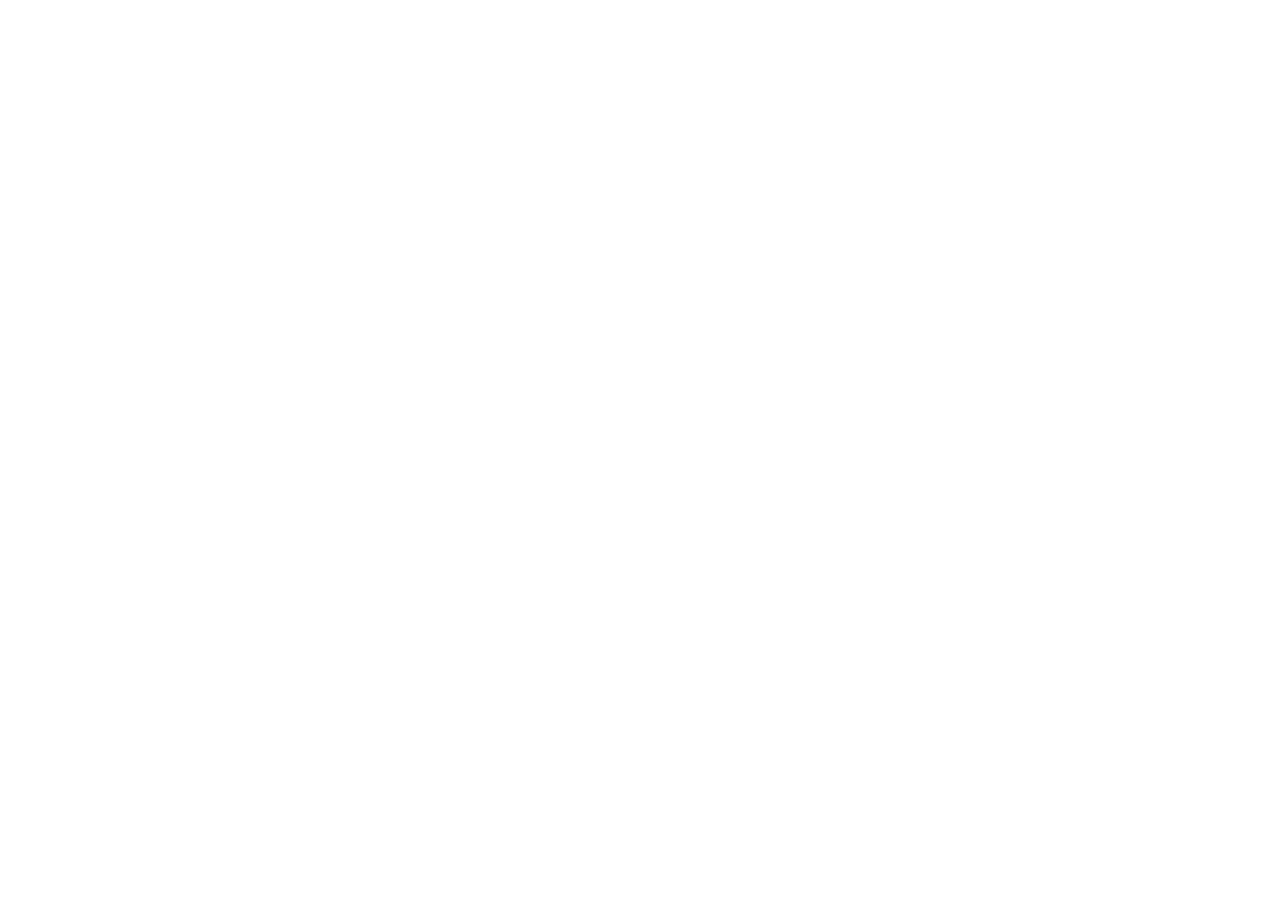
==== index.html @ 1bfa76cb "Creating the initial project structure" ====
<!DOCTYPE html>
<html lang="pt-br">
<head>
  <title>Well Organized</title>
  <meta charset="UTF-8">
  <meta name="viewport" content="width=device-width, initial-scale=1.0">
  <link rel="icon" href="./public/assets/favicon.ico">
</head>
<body>

</body>
</html>
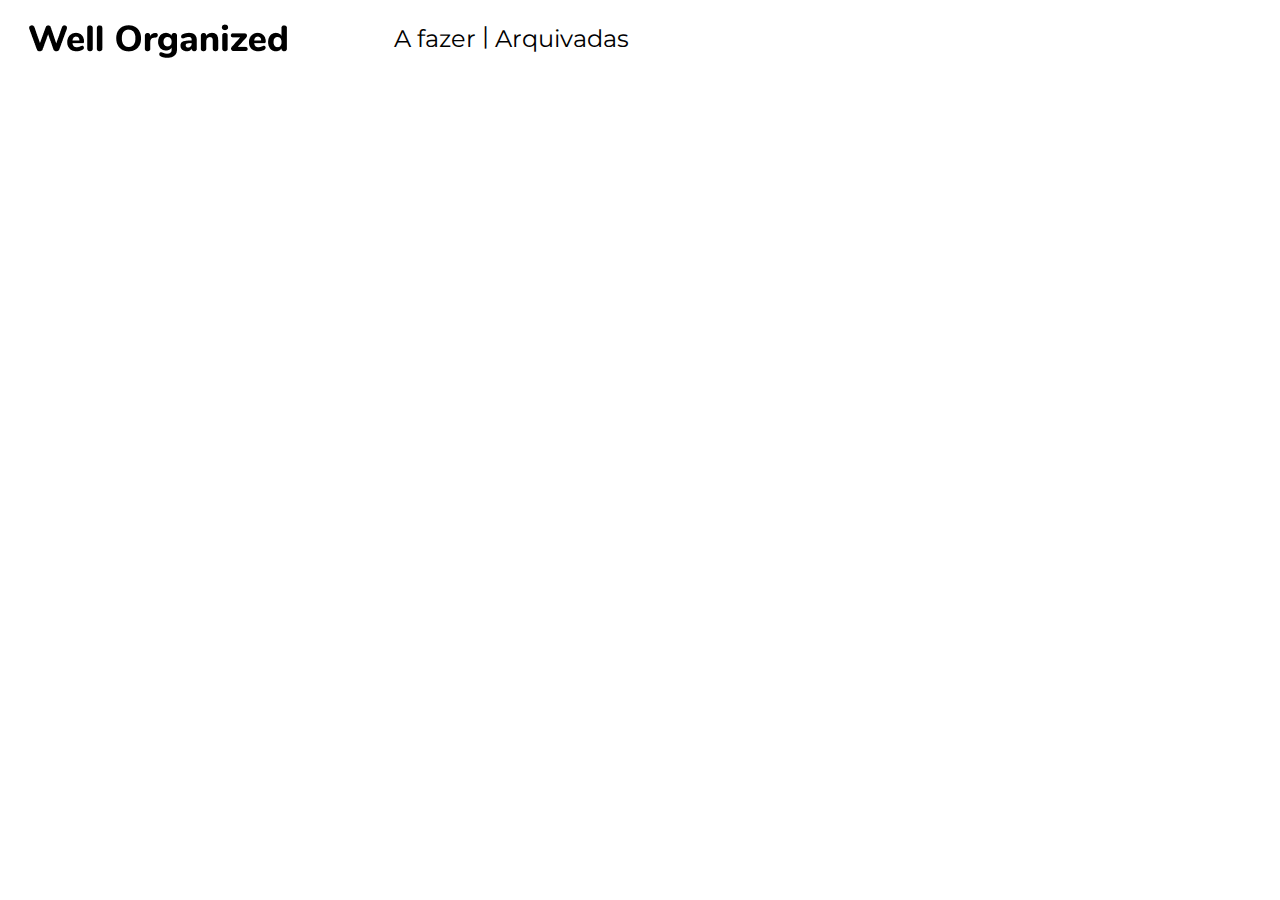
==== commit 98e8285c: "Creating the header structure in the HTML and adding CSS" ====
--- a/index.html
+++ b/index.html
@@ -5,7 +5,15 @@
   <meta charset="UTF-8">
   <meta name="viewport" content="width=device-width, initial-scale=1.0">
   <link rel="icon" href="./public/assets/favicon.ico">
+  <link rel="stylesheet" href="./public/css/style.css">
 </head>
+
+<header class="header">
+  <img src="./public/assets/well-organized-logo.png" alt="Well Organized Logo">
+  <a href="#">A fazer</a> |
+  <a href="#">Arquivadas</a>
+</header>
+
 <body>
 
 </body>
--- a/public/css/style.css
+++ b/public/css/style.css
@@ -0,0 +1,20 @@
+@import url('https://fonts.googleapis.com/css2?family=Montserrat&display=swap');
+
+.header {
+  height: 100px;
+  font-family: 'Montserrat', sans-serif;
+  font-size: 24px;
+}
+
+.header a:link, a:visited {
+  color: black;
+  text-decoration: none;
+  vertical-align: middle;
+}
+
+.header img {
+  vertical-align: middle;
+  margin-right: 100px;
+  margin-left: 20px;
+}
+
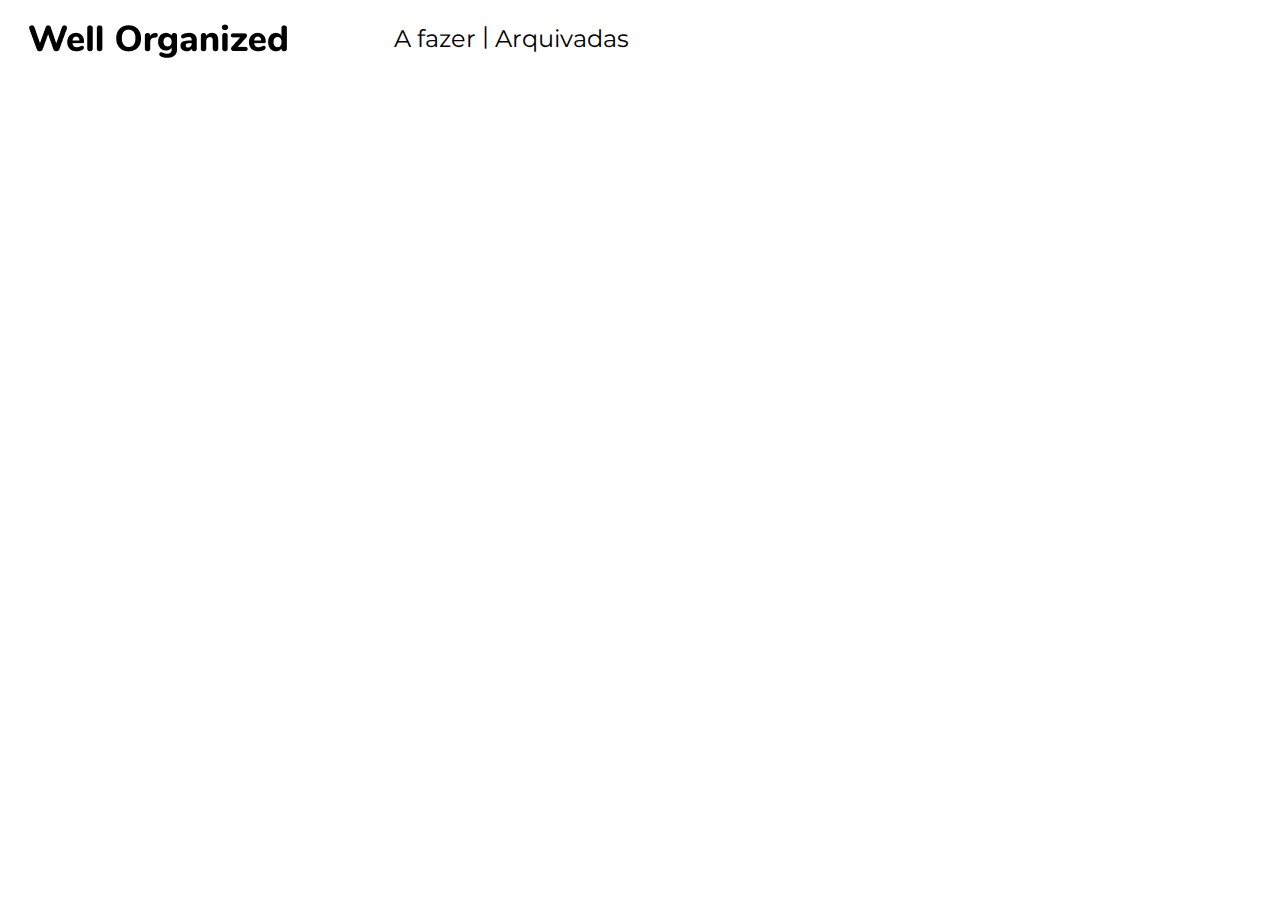
==== commit 788d2344: "Changing assets folder structure and font import on css" ====
--- a/index.html
+++ b/index.html
@@ -4,12 +4,13 @@
   <title>Well Organized</title>
   <meta charset="UTF-8">
   <meta name="viewport" content="width=device-width, initial-scale=1.0">
-  <link rel="icon" href="./public/assets/favicon.ico">
+  <link rel="icon" href="./public/assets/imgs/favicon.ico">
   <link rel="stylesheet" href="./public/css/style.css">
+  <link rel="stylesheet" href="./public/css/font-awesome-all.min.css">
 </head>
 
 <header class="header">
-  <img src="./public/assets/well-organized-logo.png" alt="Well Organized Logo">
+  <img src="./public/assets/imgs/well-organized-logo.png" alt="Well Organized Logo">
   <a href="#">A fazer</a> |
   <a href="#">Arquivadas</a>
 </header>
--- a/public/css/style.css
+++ b/public/css/style.css
@@ -1,8 +1,11 @@
-@import url('https://fonts.googleapis.com/css2?family=Montserrat&display=swap');
+@font-face {
+  font-family: Montserrat Regular;
+  src: url(../assets/fonts/Montserrat/Montserrat-Regular.ttf)
+}
 
 .header {
   height: 100px;
-  font-family: 'Montserrat', sans-serif;
+  font-family: Montserrat Regular;
   font-size: 24px;
 }
 
@@ -17,4 +20,3 @@
   margin-right: 100px;
   margin-left: 20px;
 }
-
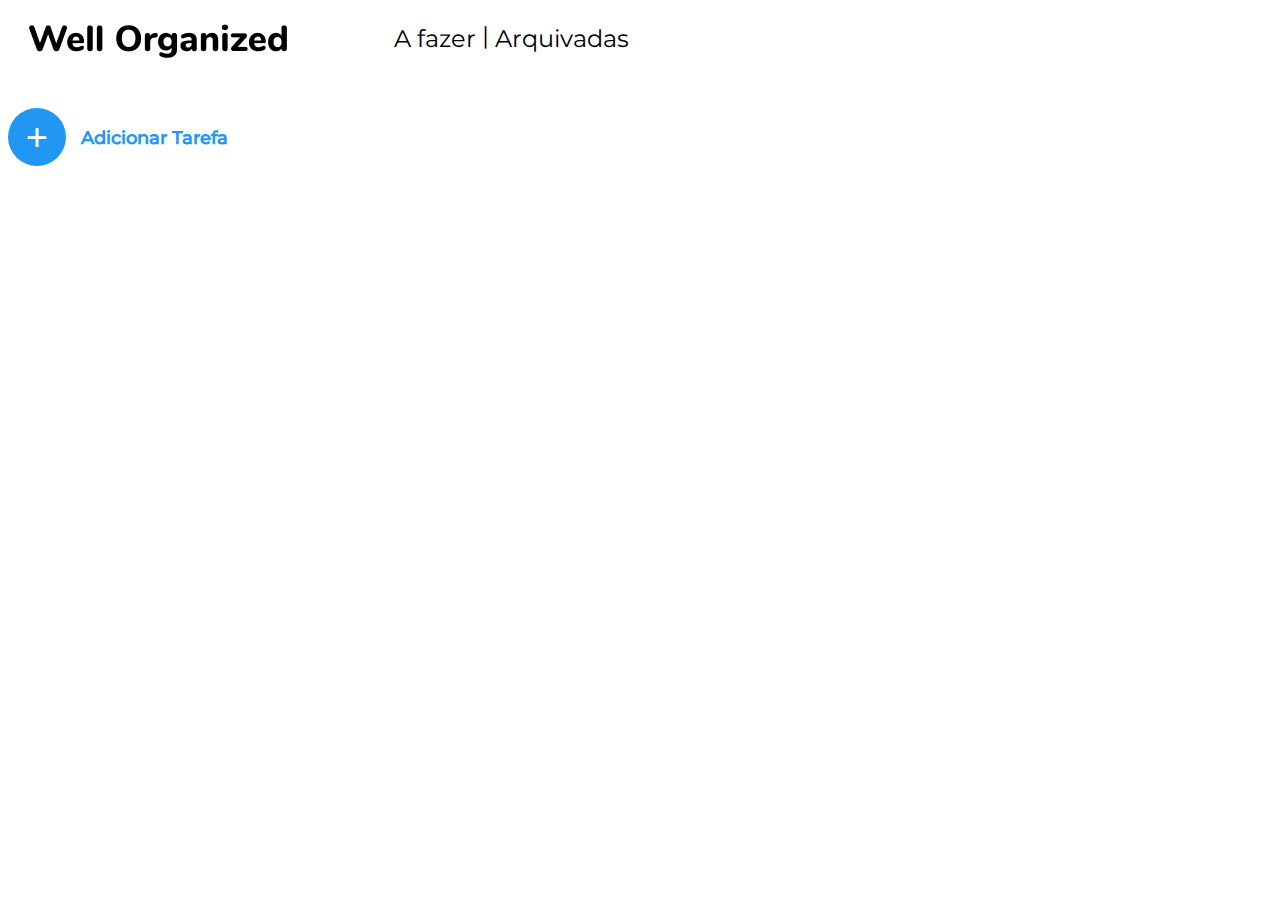
==== commit 4f166154: "Creating a inline form to add new tasks" ====
--- a/index.html
+++ b/index.html
@@ -11,11 +11,41 @@
 
 <header class="header">
   <img src="./public/assets/imgs/well-organized-logo.png" alt="Well Organized Logo">
-  <a href="#">A fazer</a> |
+  <a href="/">A fazer</a> |
   <a href="#">Arquivadas</a>
 </header>
 
 <body>
+  <section class="task-addition-section">
 
+
+    <div id="add-task-option" onclick="showAddTaskForm()">
+      <button class="circle-add-button">
+        <i class="fa fa-plus"></i>
+      </button>
+      <span class="text-add">Adicionar Tarefa</span>
+    </div>
+
+    <div class="not-shown" id="add-task-form">
+      Descrição
+      <input class="task-description-input" type="text" id="task-description-input">
+
+      Cor
+      <div class="task-color-option" onclick="selectColor(this)" style="background-color: #daf5fa; margin-left: 15px;"></div>
+      <div class="task-color-option" onclick="selectColor(this)" style="background-color: #d1fecb;"></div>
+      <div class="task-color-option" onclick="selectColor(this)" style="background-color: #f6d0f6;"></div>
+      <div class="task-color-option" onclick="selectColor(this)" style="background-color: #dcd0f3;"></div>
+      <div class="task-color-option" onclick="selectColor(this)" style="background-color: #fcfccb;"></div>
+      <div class="task-color-option" onclick="selectColor(this)" style="background-color: #fbd4b4;"></div>
+      <div class="task-color-option" onclick="selectColor(this)" style="background-color: #ffffff; margin-right: 15px;"></div>
+      <input class="not-shown" type="text" id="selected-color-code">
+
+      <button class="create-task-button" onclick="createNewTask()">Adicionar</button>
+    </div>
+
+
+  </section>
 </body>
+
+<script src="./public/js/app.js"></script>
 </html>--- a/public/css/style.css
+++ b/public/css/style.css
@@ -1,6 +1,16 @@
 @font-face {
   font-family: Montserrat Regular;
   src: url(../assets/fonts/Montserrat/Montserrat-Regular.ttf)
+}
+
+@font-face {
+  font-family: Montserrat Medium;
+  src: url(../assets/fonts/Montserrat/Montserrat-Medium.ttf)
+}
+
+@font-face {
+  font-family: Roboto Medium;
+  src: url(../assets/fonts/Roboto/Roboto-Medium.ttf)
 }
 
 .header {
@@ -20,3 +30,83 @@
   margin-right: 100px;
   margin-left: 20px;
 }
+
+.task-addition-section {
+  height: 100px;
+  font-family: Montserrat Medium;
+  font-size: 18px;
+}
+
+.circle-add-button {
+  height: 58px;
+  width: 58px;
+  vertical-align: middle;
+  border: none;
+  border-radius: 50%;
+  background-color: #2196F3;
+  text-align: center;
+  font-size: 40px;
+  color: white;
+  margin-right: 10px;
+}
+
+.circle-add-button i {
+  margin-top: 4px;
+}
+
+.text-add {
+  vertical-align: middle;
+  display: inline-block;
+  margin-top: 2px;
+  color: #2196F3;
+  font-weight: bold;
+}
+
+#add-task-option {
+  cursor: pointer;
+}
+
+.not-shown {
+  display: none;
+}
+
+.task-description-input {
+  width: 490px;
+  height: 40px;
+  border-style: solid;
+  border-color: #50B6CF;
+  border-radius: 7px;
+  font-size: 20px;
+  margin-right: 15px;
+  margin-left: 10px;
+}
+
+.task-color-option {
+  width: 20px;
+  height: 20px;
+  border-style: solid;
+  border-color: black;
+  border-width: 1px;
+  display: inline-block;
+  cursor: pointer;
+  margin-right: 7px;
+  vertical-align: middle;
+  margin-bottom: 5px;
+}
+
+.task-color-option-selected {
+  box-shadow: 3px 3px 3px;
+}
+
+.create-task-button {
+  width: 145px;
+  height: 40px;
+  font-family: Roboto Medium;
+  font-size: 25px;
+  color: white;
+  background-color: #50B6CF;
+  border: none;
+  border-radius: 7px;
+  margin-left: 10px;
+  cursor: pointer;
+}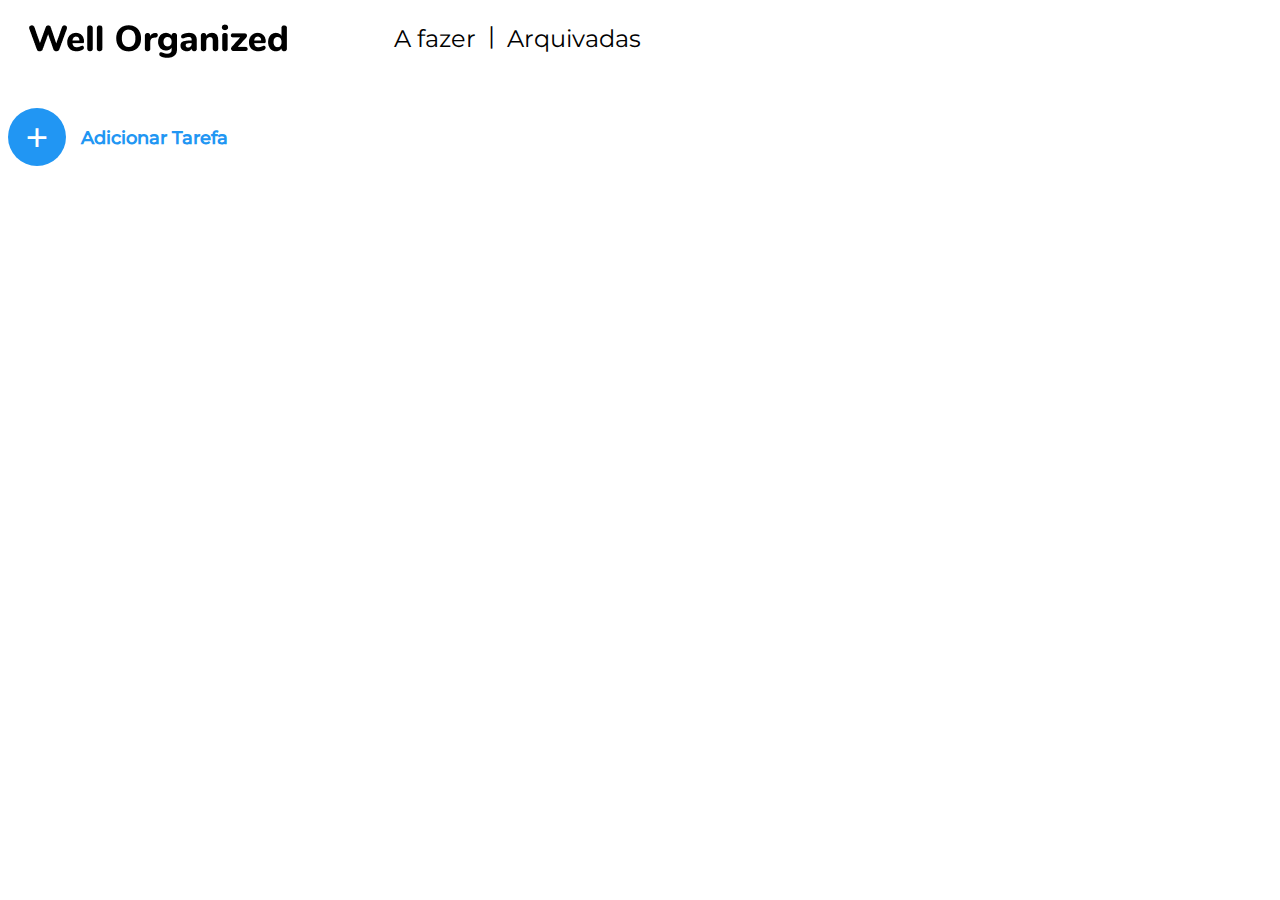
==== commit c925f535: "Creating task cards, restructuring the code and adding animations" ====
--- a/index.html
+++ b/index.html
@@ -7,11 +7,12 @@
   <link rel="icon" href="./public/assets/imgs/favicon.ico">
   <link rel="stylesheet" href="./public/css/style.css">
   <link rel="stylesheet" href="./public/css/font-awesome-all.min.css">
+  <link rel="stylesheet" href="https://cdnjs.cloudflare.com/ajax/libs/animate.css/4.1.1/animate.min.css">
 </head>
 
 <header class="header">
   <img src="./public/assets/imgs/well-organized-logo.png" alt="Well Organized Logo">
-  <a href="/">A fazer</a> |
+  <a href="/">A fazer</a> &nbsp;|&nbsp;
   <a href="#">Arquivadas</a>
 </header>
 
@@ -26,7 +27,7 @@
       <span class="text-add">Adicionar Tarefa</span>
     </div>
 
-    <div class="not-shown" id="add-task-form">
+    <div class="not-shown animate__animated animate__fadeIn" id="add-task-form">
       Descrição
       <input class="task-description-input" type="text" id="task-description-input">
 
@@ -45,6 +46,23 @@
 
 
   </section>
+
+  <main id="task-list">
+    
+  </main>
+
+  <div class="modal not-shown animate__animated animate__pulse" id="modal">
+    <h1 style="color: red;">Atenção!</h1>
+    <p id="modal-message"></p>
+    <button onclick="closeModal()">Entendi</button>
+  </div>
+
+  <div class="modal not-shown animate__animated animate__pulse" id="modal-with-options">
+    <h1 style="color: red;">Atenção!</h1>
+    <p id="modal-with-options-message"></p>
+    <button onclick="yesPressed()">Sim</button>
+    <button onclick="noPressed()">Não</button>
+  </div>
 </body>
 
 <script src="./public/js/app.js"></script>
--- a/public/css/style.css
+++ b/public/css/style.css
@@ -1,21 +1,33 @@
 @font-face {
-  font-family: Montserrat Regular;
+  font-family: Montserrat-Regular;
   src: url(../assets/fonts/Montserrat/Montserrat-Regular.ttf)
 }
 
 @font-face {
-  font-family: Montserrat Medium;
+  font-family: Montserrat-Medium;
   src: url(../assets/fonts/Montserrat/Montserrat-Medium.ttf)
 }
 
 @font-face {
-  font-family: Roboto Medium;
+  font-family: Roboto-Medium;
   src: url(../assets/fonts/Roboto/Roboto-Medium.ttf)
 }
 
+@font-face {
+  font-family: Roboto-Regular;
+  src: url(../assets/fonts/Roboto/Roboto-Regular.ttf)
+}
+
+@font-face {
+  font-family: OpenSans-SemiBold;
+  src: url(../assets/fonts/Open_Sans/OpenSans-SemiBold.ttf)
+}
+
+
+
 .header {
   height: 100px;
-  font-family: Montserrat Regular;
+  font-family: Montserrat-Regular;
   font-size: 24px;
 }
 
@@ -31,9 +43,11 @@
   margin-left: 20px;
 }
 
+
+
 .task-addition-section {
   height: 100px;
-  font-family: Montserrat Medium;
+  font-family: Montserrat-Medium;
   font-size: 18px;
 }
 
@@ -64,10 +78,6 @@
 
 #add-task-option {
   cursor: pointer;
-}
-
-.not-shown {
-  display: none;
 }
 
 .task-description-input {
@@ -101,7 +111,7 @@
 .create-task-button {
   width: 145px;
   height: 40px;
-  font-family: Roboto Medium;
+  font-family: Roboto-Medium;
   font-size: 25px;
   color: white;
   background-color: #50B6CF;
@@ -109,4 +119,72 @@
   border-radius: 7px;
   margin-left: 10px;
   cursor: pointer;
+}
+
+
+
+.task {
+  width: 200px;
+  height: 200px;
+  box-shadow: 2px 4px 5px rgba(0, 0, 0, 0.25);
+  z-index: 1;
+  display: inline-block;
+  margin-right: 20px;
+  padding: 5px;
+}
+
+.task-header {
+  font-family: Roboto-Regular;
+  font-size: 10px;
+}
+
+.task-body {
+  font-family: OpenSans-SemiBold;
+  font-size: 20px;
+}
+
+
+.modal {
+  display: block;
+  position: fixed;
+  z-index: 1;
+  width: 700px;
+  height: 200px;
+  border-radius: 7px;
+  top: 50%;
+  margin-top: -180px;
+  left: 50%;
+  margin-left: -350px;
+  font-family: Montserrat-Medium;
+  font-size: 18px;
+  text-align: center;
+  padding-top: 15px;
+  padding-bottom: 15px;
+  background-color: white;
+  box-shadow:
+  0px 0px 2.2px rgba(0, 0, 0, 0.084),
+  0px 0px 5.3px rgba(0, 0, 0, 0.121),
+  0px 0px 10px rgba(0, 0, 0, 0.15),
+  0px 0px 17.9px rgba(0, 0, 0, 0.179),
+  0px 0px 33.4px rgba(0, 0, 0, 0.216),
+  0px 0px 80px rgba(0, 0, 0, 0.3);
+}
+
+.modal button {
+  width: 145px;
+  height: 40px;
+  font-family: Roboto-Medium;
+  font-size: 25px;
+  color: white;
+  background-color: #50B6CF;
+  border: none;
+  border-radius: 7px;
+  margin-left: 10px;
+  cursor: pointer;
+}
+
+
+
+.not-shown {
+  display: none;
 }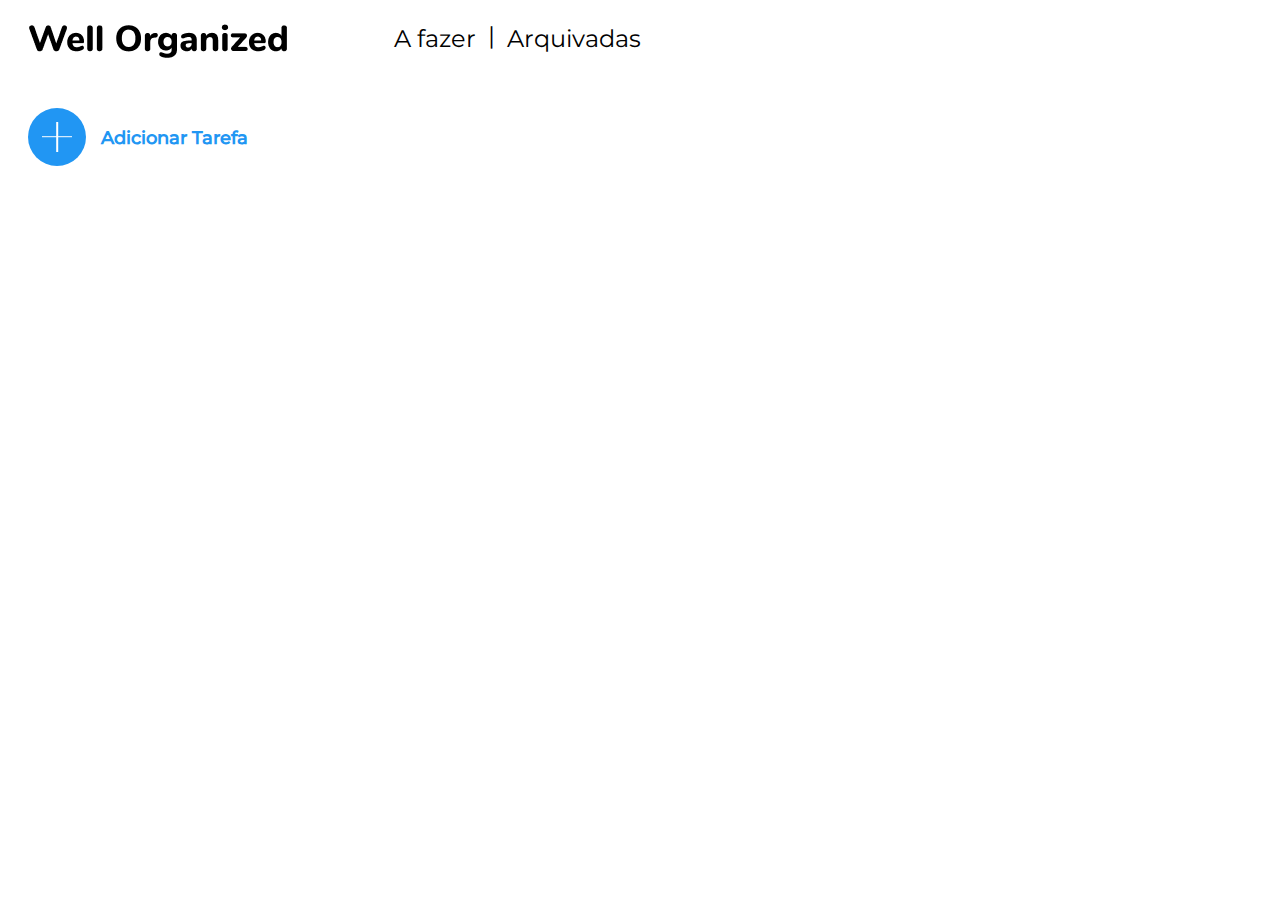
==== commit 18125582: "A LOT of things 🚀️" ====
--- a/index.html
+++ b/index.html
@@ -5,15 +5,20 @@
   <meta charset="UTF-8">
   <meta name="viewport" content="width=device-width, initial-scale=1.0">
   <link rel="icon" href="./public/assets/imgs/favicon.ico">
+
+  <link rel="stylesheet" href="./public/css/header.css">
+  <link rel="stylesheet" href="./public/css/task-addition-section.css">
+  <link rel="stylesheet" href="./public/css/task-addition-form.css">
+  <link rel="stylesheet" href="./public/css/tasks.css">
   <link rel="stylesheet" href="./public/css/style.css">
-  <link rel="stylesheet" href="./public/css/font-awesome-all.min.css">
-  <link rel="stylesheet" href="https://cdnjs.cloudflare.com/ajax/libs/animate.css/4.1.1/animate.min.css">
+  <link rel="stylesheet" href="./public/css/animate.min.css">
+  <link rel="stylesheet" href="./public/css/spectre-icons.min.css">
 </head>
 
 <header class="header">
   <img src="./public/assets/imgs/well-organized-logo.png" alt="Well Organized Logo">
-  <a href="/">A fazer</a> &nbsp;|&nbsp;
-  <a href="#">Arquivadas</a>
+  <a href="./index.html">A fazer</a> &nbsp;|&nbsp;
+  <a href="./arquivadas.html">Arquivadas</a>
 </header>
 
 <body>
@@ -22,7 +27,7 @@
 
     <div id="add-task-option" onclick="showAddTaskForm()">
       <button class="circle-add-button">
-        <i class="fa fa-plus"></i>
+        <i class="icon icon-plus"></i>
       </button>
       <span class="text-add">Adicionar Tarefa</span>
     </div>
@@ -41,27 +46,19 @@
       <div class="task-color-option" onclick="selectColor(this)" style="background-color: #ffffff; margin-right: 15px;"></div>
       <input class="not-shown" type="text" id="selected-color-code">
 
-      <button class="create-task-button" onclick="createNewTask()">Adicionar</button>
+      <button class="create-task-button" onclick="validateNewTask()">Adicionar</button>
     </div>
 
 
   </section>
 
-  <main id="task-list">
-    
-  </main>
+  <main id="task-list"></main>
+  <main class="not-shown" id="task-list-archived"></main>
 
-  <div class="modal not-shown animate__animated animate__pulse" id="modal">
+  <div class="modal not-shown animate__animated animate__bounceIn" id="modal">
     <h1 style="color: red;">Atenção!</h1>
     <p id="modal-message"></p>
     <button onclick="closeModal()">Entendi</button>
-  </div>
-
-  <div class="modal not-shown animate__animated animate__pulse" id="modal-with-options">
-    <h1 style="color: red;">Atenção!</h1>
-    <p id="modal-with-options-message"></p>
-    <button onclick="yesPressed()">Sim</button>
-    <button onclick="noPressed()">Não</button>
   </div>
 </body>
 
--- a/public/css/header.css
+++ b/public/css/header.css
@@ -0,0 +1,19 @@
+@import url(import-fonts.css);
+
+.header {
+  height: 100px;
+  font-family: Montserrat-Regular;
+  font-size: 24px;
+}
+
+.header a:link, a:visited {
+  color: black;
+  text-decoration: none;
+  vertical-align: middle;
+}
+
+.header img {
+  vertical-align: middle;
+  margin-right: 100px;
+  margin-left: 20px;
+}--- a/public/css/task-addition-section.css
+++ b/public/css/task-addition-section.css
@@ -0,0 +1,39 @@
+@import url(import-fonts.css);
+
+.task-addition-section {
+  height: 100px;
+  font-family: Montserrat-Medium;
+  font-size: 18px;
+  color: #000000;
+  margin-left: 20px;
+}
+
+.circle-add-button {
+  height: 58px;
+  width: 58px;
+  vertical-align: middle;
+  border: none;
+  border-radius: 50%;
+  background-color: #2196F3;
+  text-align: center;
+  font-size: 30px;
+  color: white;
+  margin-right: 10px;
+  cursor: pointer;
+}
+
+.circle-add-button i {
+  margin-top: -5px;
+}
+
+.text-add {
+  vertical-align: middle;
+  display: inline-block;
+  margin-top: 2px;
+  color: #2196F3;
+  font-weight: bold;
+}
+
+#add-task-option {
+  cursor: pointer;
+}--- a/public/css/task-addition-form.css
+++ b/public/css/task-addition-form.css
@@ -0,0 +1,42 @@
+@import url(import-fonts.css);
+
+.task-description-input {
+  width: 490px;
+  height: 40px;
+  border-style: solid;
+  border-color: #50B6CF;
+  border-radius: 7px;
+  font-size: 20px;
+  margin-right: 15px;
+  margin-left: 10px;
+}
+
+.task-color-option {
+  width: 20px;
+  height: 20px;
+  border-style: solid;
+  border-color: black;
+  border-width: 1px;
+  display: inline-block;
+  cursor: pointer;
+  margin-right: 7px;
+  vertical-align: middle;
+  margin-bottom: 5px;
+}
+
+.task-color-option-selected {
+  box-shadow: 3px 3px 3px;
+}
+
+.create-task-button {
+  width: 145px;
+  height: 40px;
+  font-family: Roboto-Medium;
+  font-size: 25px;
+  color: white;
+  background-color: #50B6CF;
+  border: none;
+  border-radius: 7px;
+  margin-left: 10px;
+  cursor: pointer;
+}--- a/public/css/tasks.css
+++ b/public/css/tasks.css
@@ -0,0 +1,70 @@
+@import url(import-fonts.css);
+
+.task-card {
+  width: 200px;
+  height: 200px;
+  box-shadow: 2px 4px 5px rgba(0, 0, 0, 0.25);
+  z-index: 1;
+  display: inline-block;
+  margin-right: 20px;
+  margin-bottom: 20px;
+}
+
+.task-card-header-not-done, .task-card-header-done {
+  font-family: Roboto-Regular;
+  font-size: 10px;
+}
+
+.task-card-header-not-done {
+  background-color: #FFA4A3;
+  color: #E42C28;
+}
+
+.task-card-header-not-done:after {
+  content: "Não concluída";
+  vertical-align: middle;
+}
+
+.task-card-header-done {
+  background-color: #B8FF99;
+  color: #2B5A07;
+}
+
+.task-card-header-done:after {
+  content: "Concluída";
+  vertical-align: middle;
+}
+
+.task-card-header-checkbox {
+  vertical-align: middle;
+}
+
+.task-card-body {
+  font-family: OpenSans-SemiBold;
+  font-size: 20px;
+  height: 100px;
+}
+
+.task-card-footer-able, .task-card-footer-disable {
+  height: 30px;
+  width: 100%;
+  margin-top: 30px;
+  text-align: right;
+}
+
+.task-card-footer-able {
+  color: #000000;
+}
+
+.task-card-footer-disable {
+  color: #999999;
+}
+
+.task-card-footer-able i {
+  cursor: pointer;
+  margin-right: 10px;
+}
+
+.task-card-footer-able,.task-card-footer-disable i {
+  margin-right: 10px;
+}--- a/public/css/style.css
+++ b/public/css/style.css
@@ -1,148 +1,10 @@
-@font-face {
-  font-family: Montserrat-Regular;
-  src: url(../assets/fonts/Montserrat/Montserrat-Regular.ttf)
+@import url(import-fonts.css);
+
+.transparent-button {
+  background-color: transparent;
+  border: none;
+  outline: none;
 }
-
-@font-face {
-  font-family: Montserrat-Medium;
-  src: url(../assets/fonts/Montserrat/Montserrat-Medium.ttf)
-}
-
-@font-face {
-  font-family: Roboto-Medium;
-  src: url(../assets/fonts/Roboto/Roboto-Medium.ttf)
-}
-
-@font-face {
-  font-family: Roboto-Regular;
-  src: url(../assets/fonts/Roboto/Roboto-Regular.ttf)
-}
-
-@font-face {
-  font-family: OpenSans-SemiBold;
-  src: url(../assets/fonts/Open_Sans/OpenSans-SemiBold.ttf)
-}
-
-
-
-.header {
-  height: 100px;
-  font-family: Montserrat-Regular;
-  font-size: 24px;
-}
-
-.header a:link, a:visited {
-  color: black;
-  text-decoration: none;
-  vertical-align: middle;
-}
-
-.header img {
-  vertical-align: middle;
-  margin-right: 100px;
-  margin-left: 20px;
-}
-
-
-
-.task-addition-section {
-  height: 100px;
-  font-family: Montserrat-Medium;
-  font-size: 18px;
-}
-
-.circle-add-button {
-  height: 58px;
-  width: 58px;
-  vertical-align: middle;
-  border: none;
-  border-radius: 50%;
-  background-color: #2196F3;
-  text-align: center;
-  font-size: 40px;
-  color: white;
-  margin-right: 10px;
-}
-
-.circle-add-button i {
-  margin-top: 4px;
-}
-
-.text-add {
-  vertical-align: middle;
-  display: inline-block;
-  margin-top: 2px;
-  color: #2196F3;
-  font-weight: bold;
-}
-
-#add-task-option {
-  cursor: pointer;
-}
-
-.task-description-input {
-  width: 490px;
-  height: 40px;
-  border-style: solid;
-  border-color: #50B6CF;
-  border-radius: 7px;
-  font-size: 20px;
-  margin-right: 15px;
-  margin-left: 10px;
-}
-
-.task-color-option {
-  width: 20px;
-  height: 20px;
-  border-style: solid;
-  border-color: black;
-  border-width: 1px;
-  display: inline-block;
-  cursor: pointer;
-  margin-right: 7px;
-  vertical-align: middle;
-  margin-bottom: 5px;
-}
-
-.task-color-option-selected {
-  box-shadow: 3px 3px 3px;
-}
-
-.create-task-button {
-  width: 145px;
-  height: 40px;
-  font-family: Roboto-Medium;
-  font-size: 25px;
-  color: white;
-  background-color: #50B6CF;
-  border: none;
-  border-radius: 7px;
-  margin-left: 10px;
-  cursor: pointer;
-}
-
-
-
-.task {
-  width: 200px;
-  height: 200px;
-  box-shadow: 2px 4px 5px rgba(0, 0, 0, 0.25);
-  z-index: 1;
-  display: inline-block;
-  margin-right: 20px;
-  padding: 5px;
-}
-
-.task-header {
-  font-family: Roboto-Regular;
-  font-size: 10px;
-}
-
-.task-body {
-  font-family: OpenSans-SemiBold;
-  font-size: 20px;
-}
-
 
 .modal {
   display: block;
@@ -162,12 +24,12 @@
   padding-bottom: 15px;
   background-color: white;
   box-shadow:
-  0px 0px 2.2px rgba(0, 0, 0, 0.084),
-  0px 0px 5.3px rgba(0, 0, 0, 0.121),
-  0px 0px 10px rgba(0, 0, 0, 0.15),
-  0px 0px 17.9px rgba(0, 0, 0, 0.179),
-  0px 0px 33.4px rgba(0, 0, 0, 0.216),
-  0px 0px 80px rgba(0, 0, 0, 0.3);
+    0px 0px 2.2px rgba(0, 0, 0, 0.084),
+    0px 0px 5.3px rgba(0, 0, 0, 0.121),
+    0px 0px 10px rgba(0, 0, 0, 0.15),
+    0px 0px 17.9px rgba(0, 0, 0, 0.179),
+    0px 0px 33.4px rgba(0, 0, 0, 0.216),
+    0px 0px 80px rgba(0, 0, 0, 0.3);
 }
 
 .modal button {
@@ -183,8 +45,17 @@
   cursor: pointer;
 }
 
-
-
 .not-shown {
   display: none;
+}
+
+.archived-title {
+  font-family: Montserrat-Medium;
+  font-size: 18px;
+  color: #000000;
+  margin-left: 20px;
+}
+
+#task-list, #task-list-archived {
+  margin-left: 20px;
 }